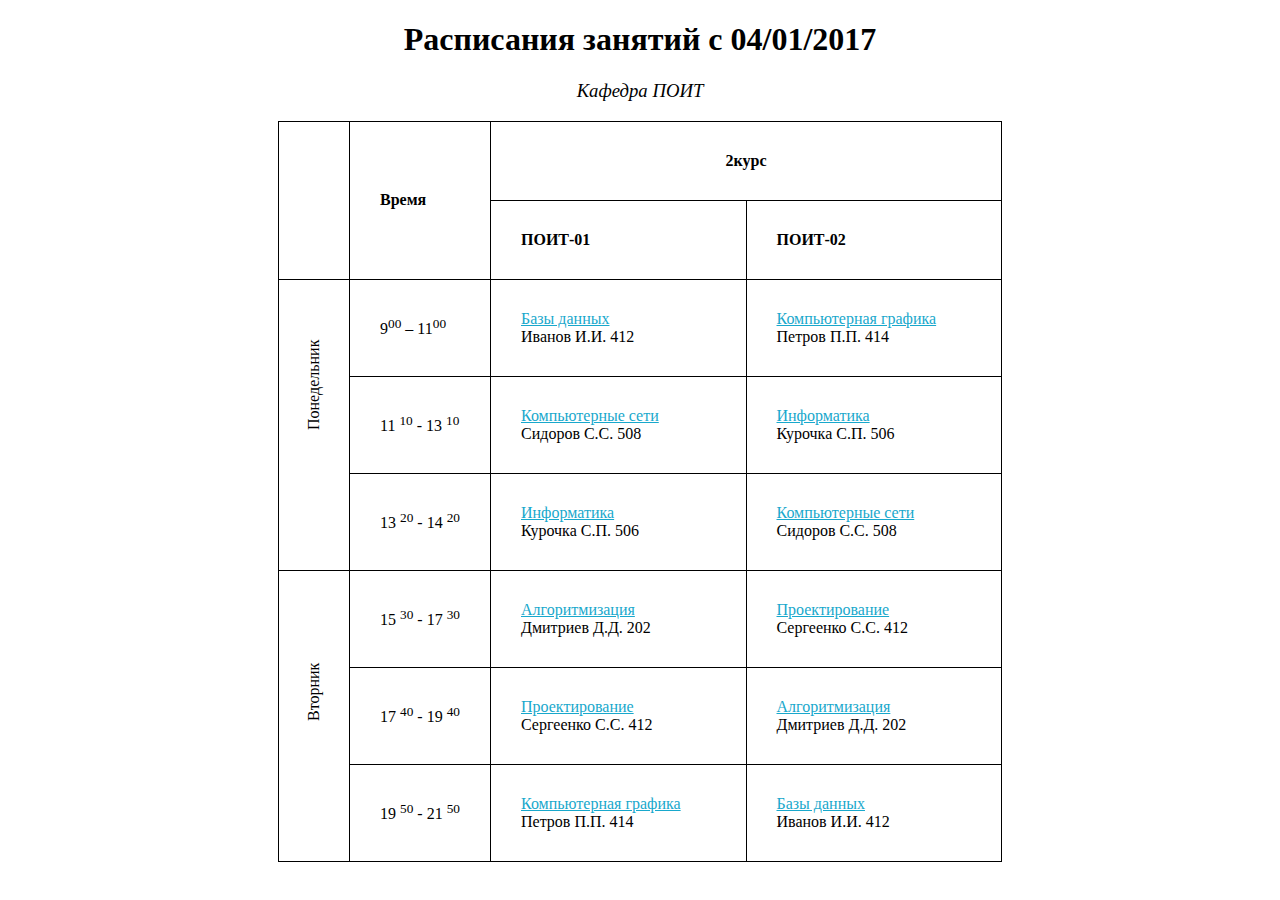
==== index.html @ e2fd4e8f "initial commit" ====
<!DOCTYPE html>
<html lang="en">
<head>
    <meta charset="UTF-8">
    <meta name="viewport" content="width=device-width, initial-scale=1.0">
    <title>“БГУИР“ Расписание занятий с 04/01/2017</title>
    <link rel="stylesheet" href="style.css">
</head>

<body>
    <h1> Расписания занятий с 04/01/2017 </h1>
    <h3>Кафедра ПОИТ</h3>
    <table align="centr">
        <thead>
            <tr>
                <td rowspan="2"> </td>
                <td rowspan="2"> <b>Время</b></td>
                <td colspan="2"><b><div class="text">2курс</div></b> </td>
                
            </tr>
            <tr>
                <td><b>ПОИТ-01</b> </td>
                <td><b>ПОИТ-02</b> </td>
            </tr>
        </thead>
        <tr>
            <td rowspan="3"><p> Понедельник</p></td>
            <td> 9<sup>00</sup> – 11<sup>00</sup></td>
            <td><a>Базы данных</a>
                <br>Иванов И.И.
                412</td>
            <td><a>Компьютерная графика</a>
                <br>Петров П.П.
                414</td>
        </tr>

        <tr>
            <td>11 <sup>10</sup> - 13 <sup>10</sup></td>
            <td><a>Компьютерные сети  </a> <br>Сидоров С.С.
                508 </td>
            <td><a>Информатика  </a> <br>Курочка С.П.
                506</td>    
        </tr>

        <tr>
            <td>13 <sup>20</sup> - 14 <sup>20</sup></td>
            <td><a>Информатика  </a> <br>Курочка С.П.
                506</td>
            <td><a>Компьютерные сети  </a> <br>Сидоров С.С.
                508</td>
        </tr>

        <tr>
            <td rowspan="3"><p>Вторник</p></td>
            <td>15 <sup>30</sup> - 17 <sup>30</sup></td>
            <td><a>Алгоритмизация  </a> <br>Дмитриев Д.Д.
                202</td>
            <td><a>Проектирование </a> <br>Сергеенко С.С.
                412 </td>
        </tr>

        <tr>
            <td>17 <sup>40</sup> - 19 <sup>40</sup></td>
            <td><a>Проектирование  </a> <br>Сергеенко С.С.
                412</td>
            <td><a>Алгоритмизация  </a> <br>Дмитриев Д.Д.
                202</td>
            
        </tr>

        <tr>
            <td>19 <sup>50</sup> - 21 <sup>50</sup></td>
            <td><a>Компьютерная графика  </a> <br>Петров П.П.
                414</td>
            <td><a>Базы данных  </a> <br>Иванов И.И.
                412</td>
        </tr>
      




    </table>
    
</body>
</html>
---- style.css ----
h1 {
    text-align: center;
}
h3 {
    text-align: center;
    font-family: 'Times New Roman', Times, serif; 
    font-style: italic; 
    font-weight: normal;
}
table {
    border: 1px solid black;
    border-collapse: collapse;
    empty-cells: show; 
    margin: auto;

    table-layout:fixed; width:450px;
}
table td {
	overflow:hidden;
}
table td:nth-of-type(1) {
	width:10px;
}
table td:nth-of-type(2) {
	width:80px;
}
table td:nth-of-type(3) {
	width:450px;
}

tr {
    border: 1px solid black;
    border-collapse: collapse;
    empty-cells: show;
    padding: 15px;
}


td {
    border: 1px solid black;
    border-collapse: collapse;
    empty-cells: show;
    padding: 30px;
}

p {
    transform: rotate(-90deg);

}
a {
    text-decoration-line: underline;
    color: rgb(24, 168, 204)
}
.text {
    text-align:  center;
   }
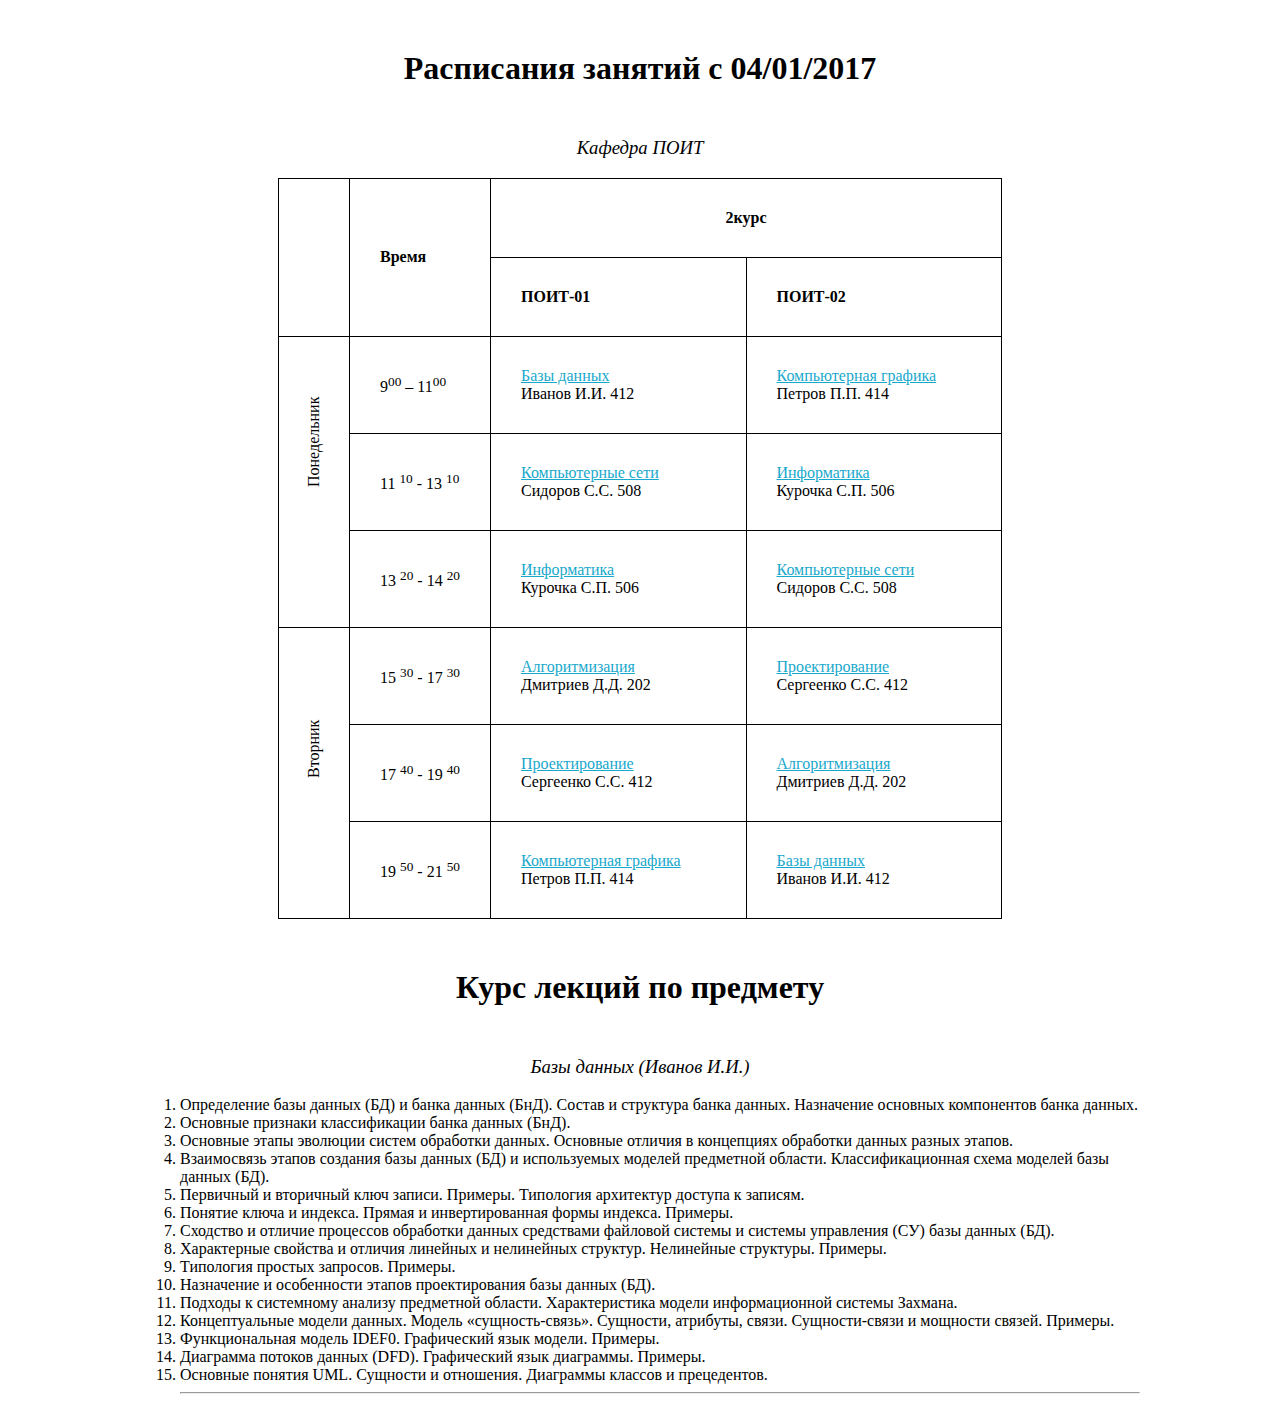
==== commit 2be00d32: "add fist ol" ====
--- a/index.html
+++ b/index.html
@@ -10,7 +10,7 @@
 <body>
     <h1> Расписания занятий с 04/01/2017 </h1>
     <h3>Кафедра ПОИТ</h3>
-    <table align="centr">
+    <table>
         <thead>
             <tr>
                 <td rowspan="2"> </td>
@@ -81,6 +81,27 @@
 
 
     </table>
-    
+<p></p>
+
+    <h1>Курс лекций по предмету</h1>
+    <h3>Базы данных (Иванов И.И.)</h3>
+        <ol>
+        <li>Определение базы данных (БД) и банка данных (БнД). Состав и структура банка данных. Назначение основных компонентов банка данных.</li>
+        <li>Основные признаки классификации банка данных (БнД).</li>
+        <li>Основные этапы эволюции систем обработки данных. Основные отличия в концепциях обработки данных разных этапов.</li>
+        <li>Взаимосвязь этапов создания базы данных (БД) и используемых моделей предметной области. Классификационная схема моделей базы данных (БД).</li>
+        <li>Первичный и вторичный ключ записи. Примеры. Типология архитектур доступа к записям.</li>
+        <li>Понятие ключа и индекса. Прямая и инвертированная формы индекса. Примеры.</li>
+        <li>Сходство и отличие процессов обработки данных средствами файловой системы и системы управления (СУ) базы данных (БД).</li>
+        <li>Характерные свойства и отличия линейных и нелинейных структур. Нелинейные структуры. Примеры.</li>
+        <li>Типология простых запросов. Примеры.</li>
+        <li>Назначение и особенности этапов проектирования базы данных (БД).</li>
+        <li>Подходы к системному анализу предметной области. Характеристика модели информационной системы Захмана.</li>
+        <li>Концептуальные модели данных. Модель «сущность-связь». Сущности, атрибуты, связи. Сущности-связи и мощности связей. Примеры.</li>
+        <li>Функциональная модель IDEF0. Графический язык модели. Примеры.</li>
+        <li>Диаграмма потоков данных (DFD). Графический язык диаграммы. Примеры.</li>
+        <li>Основные понятия UML. Сущности и отношения. Диаграммы классов и прецедентов.</li>
+        <hr /> 
+   
 </body>
 </html>--- a/style.css
+++ b/style.css
@@ -1,5 +1,6 @@
 h1 {
     text-align: center;
+    margin: 50px;
 }
 h3 {
     text-align: center;
@@ -53,4 +54,10 @@
 }
 .text {
     text-align:  center;
-   }+   }
+
+ol {
+    width: 960px;
+    margin: 0 auto;
+   
+}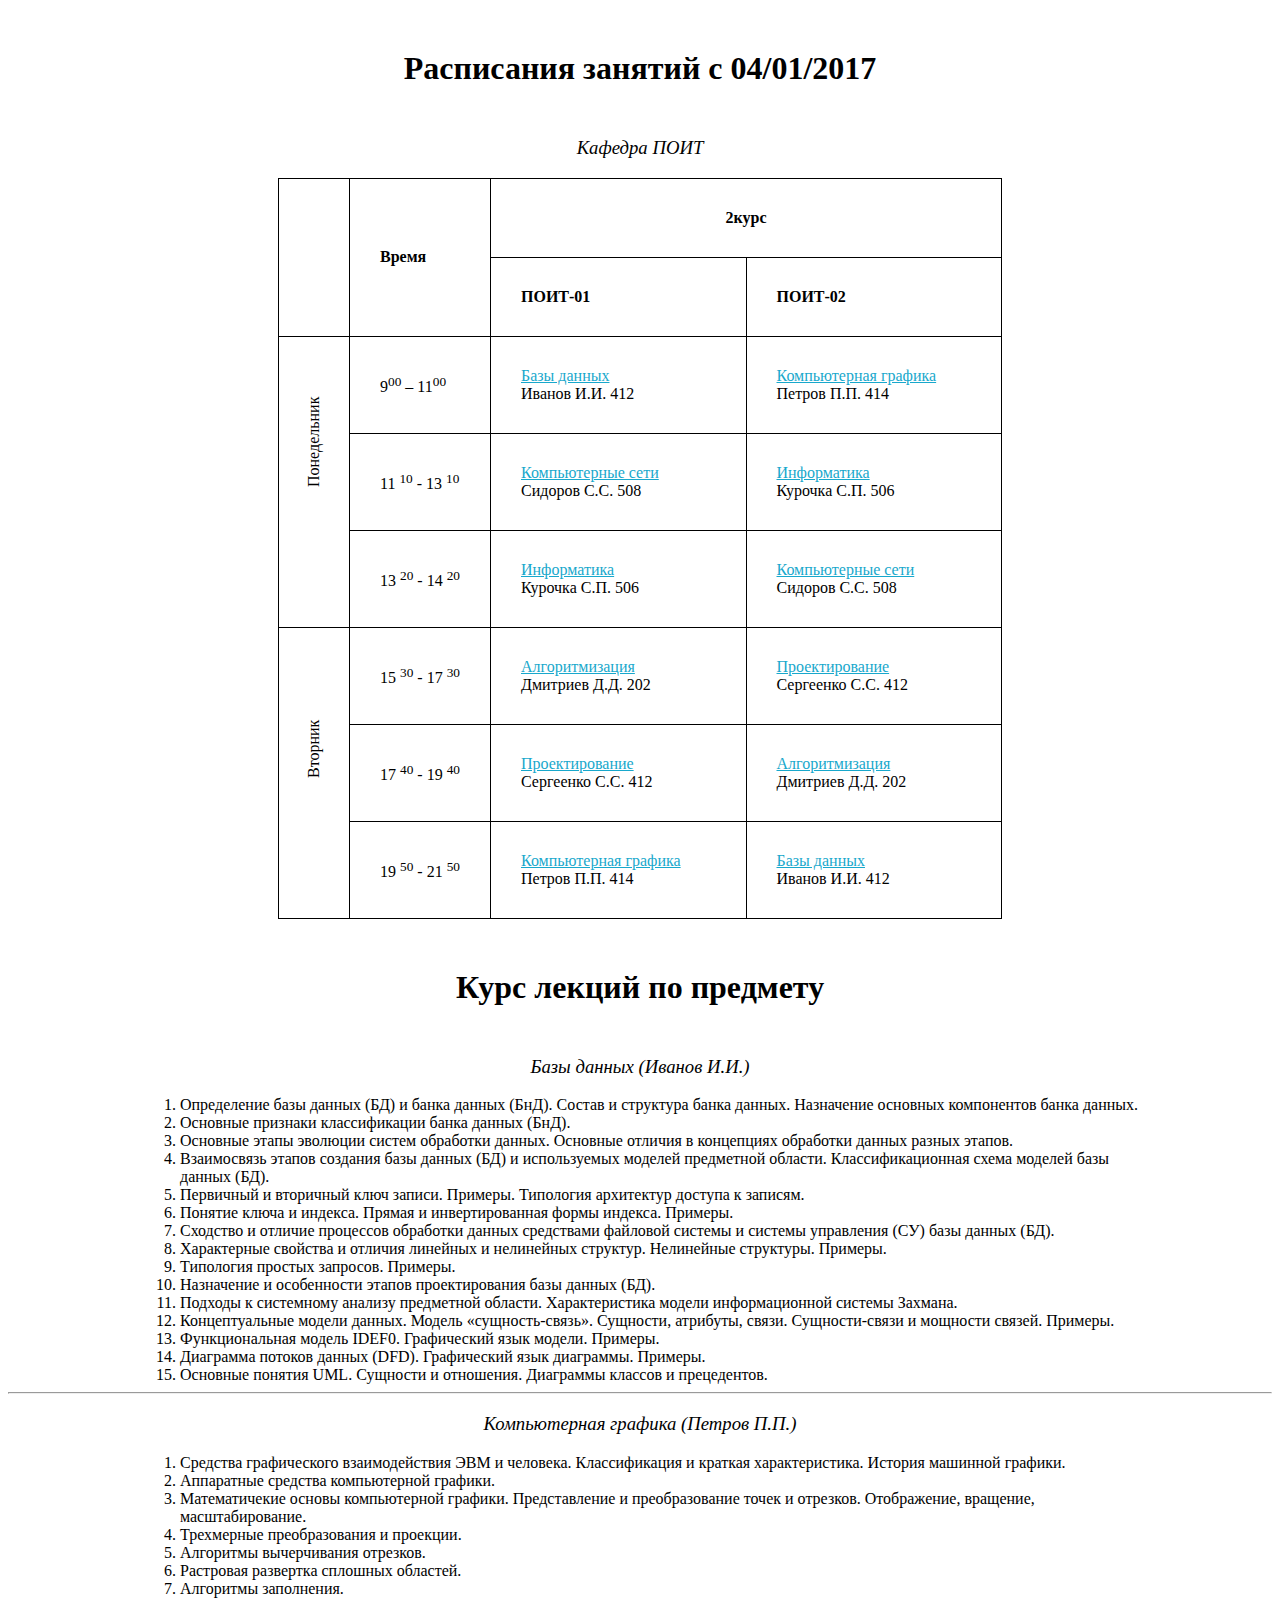
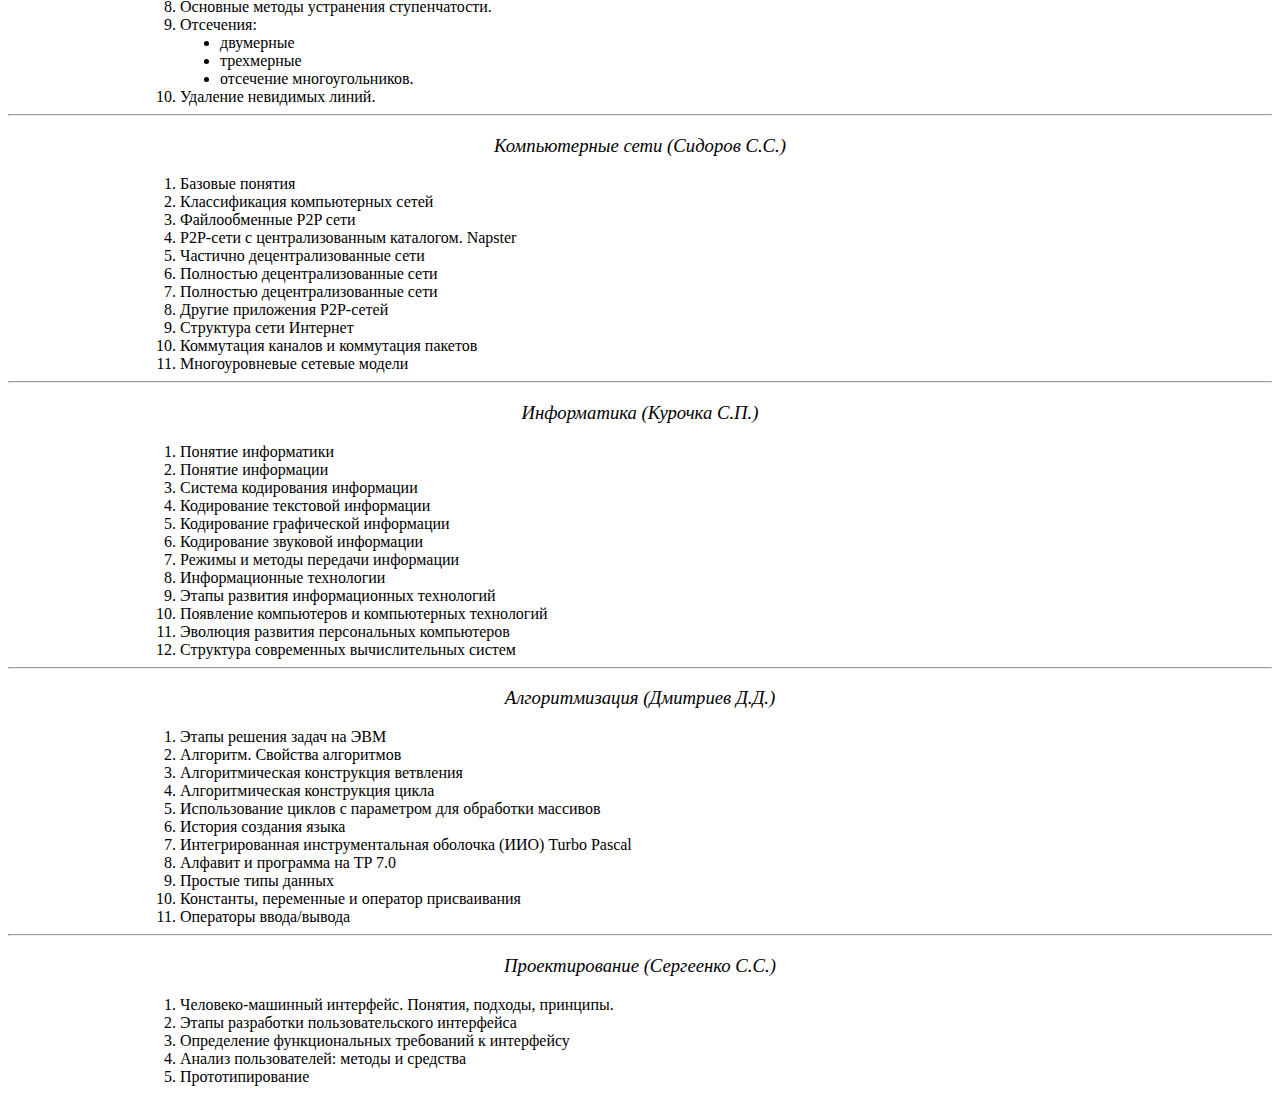
==== commit b8cf69d3: "add links" ====
--- a/index.html
+++ b/index.html
@@ -26,53 +26,53 @@
         <tr>
             <td rowspan="3"><p> Понедельник</p></td>
             <td> 9<sup>00</sup> – 11<sup>00</sup></td>
-            <td><a>Базы данных</a>
+            <td><a href="#t1">Базы данных</a>
                 <br>Иванов И.И.
                 412</td>
-            <td><a>Компьютерная графика</a>
+            <td><a href="#t2">Компьютерная графика</a>
                 <br>Петров П.П.
                 414</td>
         </tr>
 
         <tr>
             <td>11 <sup>10</sup> - 13 <sup>10</sup></td>
-            <td><a>Компьютерные сети  </a> <br>Сидоров С.С.
+            <td><a href="#t3">Компьютерные сети  </a> <br>Сидоров С.С.
                 508 </td>
-            <td><a>Информатика  </a> <br>Курочка С.П.
+            <td><a href="#t4">Информатика  </a> <br>Курочка С.П.
                 506</td>    
         </tr>
 
         <tr>
             <td>13 <sup>20</sup> - 14 <sup>20</sup></td>
-            <td><a>Информатика  </a> <br>Курочка С.П.
+            <td><a href="#t4">Информатика  </a> <br>Курочка С.П.
                 506</td>
-            <td><a>Компьютерные сети  </a> <br>Сидоров С.С.
+            <td><a href="#t3">Компьютерные сети  </a> <br>Сидоров С.С.
                 508</td>
         </tr>
 
         <tr>
             <td rowspan="3"><p>Вторник</p></td>
             <td>15 <sup>30</sup> - 17 <sup>30</sup></td>
-            <td><a>Алгоритмизация  </a> <br>Дмитриев Д.Д.
+            <td><a href="#t5">Алгоритмизация  </a> <br>Дмитриев Д.Д.
                 202</td>
-            <td><a>Проектирование </a> <br>Сергеенко С.С.
+            <td><a href="#t6">Проектирование </a> <br>Сергеенко С.С.
                 412 </td>
         </tr>
 
         <tr>
             <td>17 <sup>40</sup> - 19 <sup>40</sup></td>
-            <td><a>Проектирование  </a> <br>Сергеенко С.С.
+            <td><a href="#t6">Проектирование  </a> <br>Сергеенко С.С.
                 412</td>
-            <td><a>Алгоритмизация  </a> <br>Дмитриев Д.Д.
+            <td><a href="#t5">Алгоритмизация  </a> <br>Дмитриев Д.Д.
                 202</td>
             
         </tr>
 
         <tr>
             <td>19 <sup>50</sup> - 21 <sup>50</sup></td>
-            <td><a>Компьютерная графика  </a> <br>Петров П.П.
+            <td><a href="#t2">Компьютерная графика  </a> <br>Петров П.П.
                 414</td>
-            <td><a>Базы данных  </a> <br>Иванов И.И.
+            <td><a href="#t1">Базы данных  </a> <br>Иванов И.И.
                 412</td>
         </tr>
       
@@ -84,24 +84,99 @@
 <p></p>
 
     <h1>Курс лекций по предмету</h1>
-    <h3>Базы данных (Иванов И.И.)</h3>
+    <h3 id="t1">Базы данных (Иванов И.И.)</h3>
         <ol>
-        <li>Определение базы данных (БД) и банка данных (БнД). Состав и структура банка данных. Назначение основных компонентов банка данных.</li>
-        <li>Основные признаки классификации банка данных (БнД).</li>
-        <li>Основные этапы эволюции систем обработки данных. Основные отличия в концепциях обработки данных разных этапов.</li>
-        <li>Взаимосвязь этапов создания базы данных (БД) и используемых моделей предметной области. Классификационная схема моделей базы данных (БД).</li>
-        <li>Первичный и вторичный ключ записи. Примеры. Типология архитектур доступа к записям.</li>
-        <li>Понятие ключа и индекса. Прямая и инвертированная формы индекса. Примеры.</li>
-        <li>Сходство и отличие процессов обработки данных средствами файловой системы и системы управления (СУ) базы данных (БД).</li>
-        <li>Характерные свойства и отличия линейных и нелинейных структур. Нелинейные структуры. Примеры.</li>
-        <li>Типология простых запросов. Примеры.</li>
-        <li>Назначение и особенности этапов проектирования базы данных (БД).</li>
-        <li>Подходы к системному анализу предметной области. Характеристика модели информационной системы Захмана.</li>
-        <li>Концептуальные модели данных. Модель «сущность-связь». Сущности, атрибуты, связи. Сущности-связи и мощности связей. Примеры.</li>
-        <li>Функциональная модель IDEF0. Графический язык модели. Примеры.</li>
-        <li>Диаграмма потоков данных (DFD). Графический язык диаграммы. Примеры.</li>
-        <li>Основные понятия UML. Сущности и отношения. Диаграммы классов и прецедентов.</li>
-        <hr /> 
+            <li>Определение базы данных (БД) и банка данных (БнД). Состав и структура банка данных. Назначение основных компонентов банка данных.</li>
+            <li>Основные признаки классификации банка данных (БнД).</li>
+            <li>Основные этапы эволюции систем обработки данных. Основные отличия в концепциях обработки данных разных этапов.</li>
+            <li>Взаимосвязь этапов создания базы данных (БД) и используемых моделей предметной области. Классификационная схема моделей базы данных (БД).</li>
+            <li>Первичный и вторичный ключ записи. Примеры. Типология архитектур доступа к записям.</li>
+            <li>Понятие ключа и индекса. Прямая и инвертированная формы индекса. Примеры.</li>
+            <li>Сходство и отличие процессов обработки данных средствами файловой системы и системы управления (СУ) базы данных (БД).</li>
+            <li>Характерные свойства и отличия линейных и нелинейных структур. Нелинейные структуры. Примеры.</li>
+            <li>Типология простых запросов. Примеры.</li>
+            <li>Назначение и особенности этапов проектирования базы данных (БД). </li>
+            <li>Подходы к системному анализу предметной области. Характеристика модели информационной системы Захмана.</li>
+            <li>Концептуальные модели данных. Модель «сущность-связь». Сущности, атрибуты, связи. Сущности-связи и мощности связей. Примеры.</li>
+            <li>Функциональная модель IDEF0. Графический язык модели. Примеры.</li>
+            <li>Диаграмма потоков данных (DFD). Графический язык диаграммы. Примеры.</li>
+            <li>Основные понятия UML. Сущности и отношения. Диаграммы классов и прецедентов.</li>
+        </ol>
+        <hr/> 
+        <h3 id="t2">Компьютерная графика (Петров П.П.)</h3>
+        <ol>
+            <li>Средства графического взаимодействия ЭВМ и человека. Классификация и краткая характеристика. История машинной графики.</li>
+            <li>Аппаратные средства компьютерной графики.</li>
+            <li>Математичекие основы компьютерной графики. Представление и преобразование точек и отрезков. Отображение, вращение, масштабирование.</li>
+            <li>Трехмерные преобразования и проекции.</li>
+            <li>Алгоритмы вычерчивания отрезков.</li>
+            <li>Растровая развертка сплошных областей.</li>
+            <li>Алгоритмы заполнения.</li>
+            <li>Основные методы устранения ступенчатости.</li>
+            <li>Отсечения:</li>
+            <ul>
+                <li>двумерные</li>
+                <li>трехмерные</li>
+                <li>отсечение многоугольников.</li>
+            </ul>
+            <li>Удаление невидимых линий.</li>
+        </ol>
+        <hr/>
+        <h3 id="t3">Компьютерные сети (Сидоров С.С.)</h3>
+        <ol>
+            <li>Базовые понятия</li>
+            <li>Классификация компьютерных сетей</li>
+            <li>Файлообменные P2P сети</li>
+            <li>P2P-сети с централизованным каталогом. Napster</li>
+            <li>Частично децентрализованные сети</li>
+            <li>Полностью децентрализованные сети</li>
+            <li>Полностью децентрализованные сети</li>
+            <li>Другие приложения P2P-сетей</li>
+            <li>Структура сети Интернет</li>
+            <li>Коммутация каналов и коммутация пакетов</li>
+            <li>Многоуровневые сетевые модели</li>
+        </ol>
+        <hr/>
+        <h3 id="t4">Информатика (Курочка С.П.)</h3>
+        <ol>
+            <li>Понятие информатики</li>
+            <li>Понятие информации</li>
+            <li>Система кодирования информации</li>
+            <li>Кодирование текстовой информации</li>
+            <li>Кодирование графической информации</li>
+            <li>Кодирование звуковой информации</li>
+            <li>Режимы и методы передачи информации</li>
+            <li>Информационные технологии</li>
+            <li>Этапы развития информационных технологий</li>
+            <li>Появление компьютеров и компьютерных технологий</li>
+            <li>Эволюция развития персональных компьютеров</li>
+            <li>Структура современных вычислительных систем</li>
+        </ol>
+        <hr/>
+        <h3 id="t5">Алгоритмизация (Дмитриев Д.Д.)</h3>
+        <ol>
+            <li>Этапы решения задач на ЭВМ</li>
+            <li>Алгоритм. Свойства алгоритмов</li>
+            <li>Алгоритмическая конструкция ветвления</li>
+            <li>Алгоритмическая конструкция цикла</li>
+            <li>Использование циклов с параметром для обработки массивов</li>
+            <li>История создания языка</li>
+            <li>Интегрированная инструментальная оболочка (ИИО) Turbo Pascal</li>
+            <li>Алфавит и программа на TP 7.0</li>
+            <li>Простые типы данных</li>
+            <li>Константы, переменные и оператор присваивания</li>
+            <li>Операторы ввода/вывода</li>
+        </ol>
+        <hr/>
+        <h3 id="t6">Проектирование (Сергеенко С.С.)</h3>
+        <ol>
+            <li>Человеко-машинный интерфейс. Понятия, подходы, принципы.</li>
+            <li>Этапы разработки пользовательского интерфейса</li>
+            <li>Определение функциональных требований к интерфейсу</li>
+            <li>Анализ пользователей: методы и средства</li>
+            <li>Прототипирование</li>
+        </ol>
+
    
 </body>
 </html>--- a/style.css
+++ b/style.css
@@ -60,4 +60,7 @@
     width: 960px;
     margin: 0 auto;
    
-}+}
+ul {
+    list-style-type: disc;
+  }